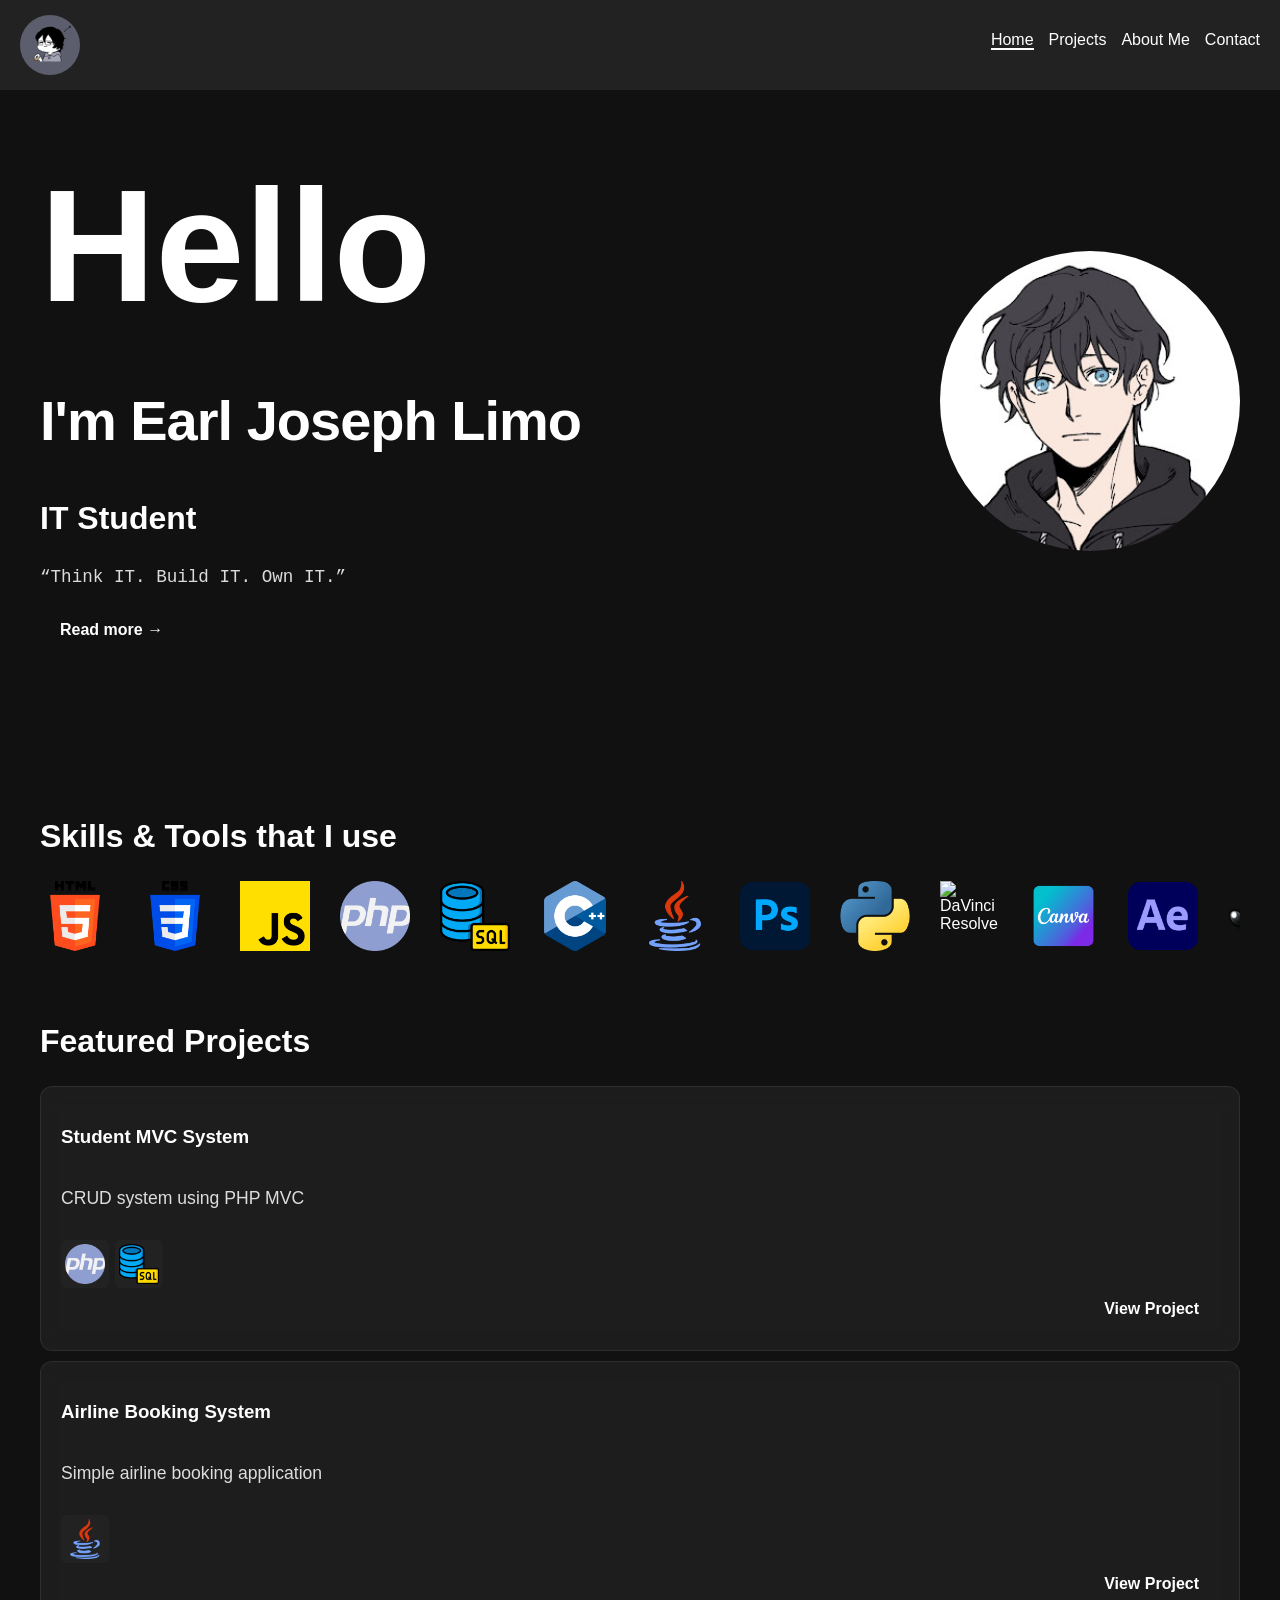
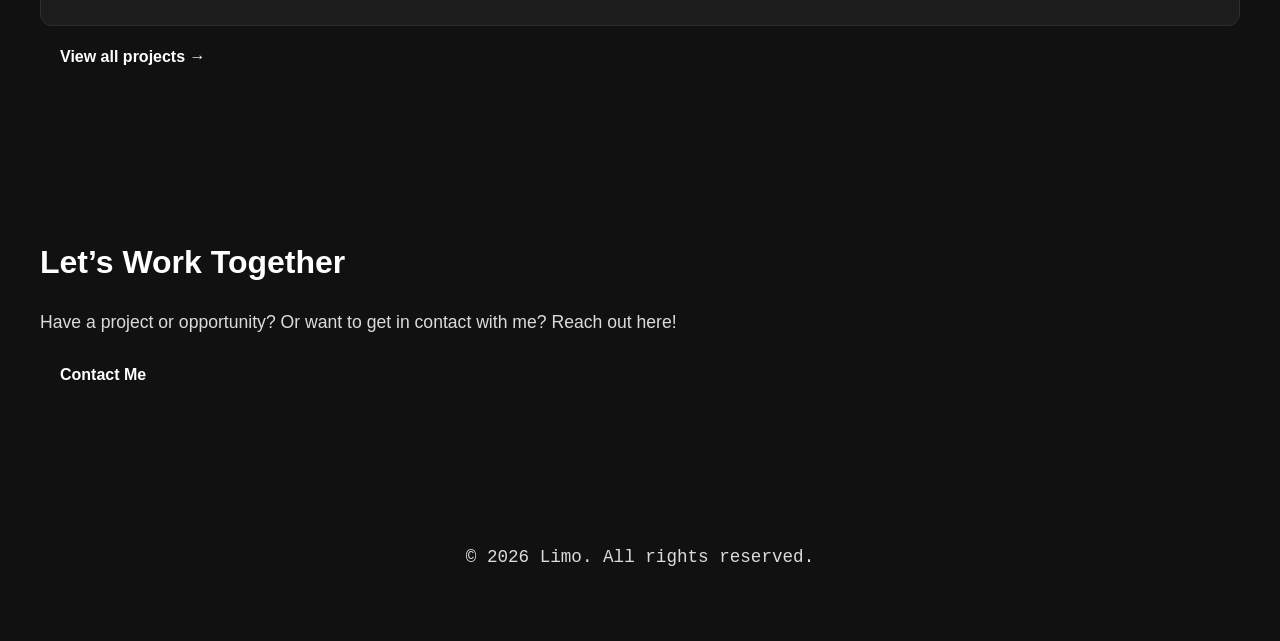
==== index.html @ 404cbc6d "Added Interactive Skills-track, Updated Hero page, Projects now have links to the repositories or si" ====
<!DOCTYPE html>
<html lang="en">
<head>
  <meta charset="UTF-8">
  <meta name="viewport" content="width=device-width, initial-scale=1.0">
  <title>Portfolio</title>
  <link rel="stylesheet" href="styles.css">
</head>
<body>

  <header>
    <nav>
        <img src="images/logo.jpg" alt="Logo" class="logo">
      <ul>
        <li class="li-text"><a href="index.html" class="active">Home</a></li>
        <li class="li-text"><a href="projects.html">Projects</a></li>
        <li class="li-text"><a href="about.html">About Me</a></li>
        <li class="li-text"><a href="contact.html">Contact</a></li>
      </ul>
    </nav>
  </header>

  <main>
    <span id="easterText"></span>
    <section id="hero">
        <div class="main-container">
            <div class="hero-text">
            <h2 id="changing-text">Hello</h2>
            <h1>I'm Earl Joseph Limo</h1>
            <h2>IT Student</h2>
            <p class="special-text">“Think IT. Build IT. Own IT.”</p>
            <a href="about.html" class="btn">Read more →</a>
        </div>

        <img src="images/pfp.jpg" alt="profile pic" class="profile-img">
    </div>
    </section>
    <section class="skills">
        <h2>Skills & Tools that I use</h2>
        <div class="skills-track">
            <img src="images/html-5.png" alt="HTML5" title="HTML5">
            <img src="images/css-3.png" alt="CSS3" title="CSS3">
            <img src="images/js.png" alt="JavaScript" title="JavaScript">
            <img src="images/php.png" alt="PHP" title="PHP">
            <img src="images/database.png" alt="MySQL" title="MySQL">
            <img src="images/c-.png" alt="C++" title="C++">
            <img src="images/java.png" alt="Java" title="Java">
            <img src="images/photoshop.png" alt="Adobe PS" title="Adobe PS">
            <img src="images/python.png" alt="Python" title="Python">
            <img src="images/DaVinci.png" alt="DaVinci Resolve" title="DaVinci Resolve">
            <img src="images/canva.png" alt="Canva" title="Canva">
            <img src="images/aftereffects.png" alt="After Effects" title="After Effects">
            <img src="images/gimp.png" alt="G.I.M.P" title="G.I.M.P">
            <img src="images/audacity.png" alt="Audacity" title="Audacity">
            <img src="images/script.png" alt="Bash Scripting" title="Bash Scripting">
            <img src="images/vbox.png" alt="Oracle Virtual Box" title="Oracle Virtual Box">
            <img src="images/vscode.png" alt="Visual Studio" title="Visual Studio">
            <img src="images/netbeans.png" alt="NetBeans" title="NetBeans">
            <img src="images/xampp.png" alt="XAMPP" title="XAMPP">
            <img src="images/parsec.png" alt="Parsec" title="Parsec">

            <img src="images/html-5.png" alt="HTML5" title="HTML5">
            <img src="images/css-3.png" alt="CSS3" title="CSS3">
            <img src="images/js.png" alt="JavaScript" title="JavaScript">
            <img src="images/php.png" alt="PHP" title="PHP">
            <img src="images/database.png" alt="MySQL" title="MySQL">
            <img src="images/c-.png" alt="C++" title="C++">
            <img src="images/java.png" alt="Java" title="Java">
            <img src="images/photoshop.png" alt="Adobe PS" title="Adobe PS">
            <img src="images/python.png" alt="Python" title="Python">
            <img src="images/DaVinci.png" alt="DaVinci Resolve" title="DaVinci Resolve">
            <img src="images/canva.png" alt="Canva" title="Canva">
            <img src="images/aftereffects.png" alt="After Effects" title="After Effects">
            <img src="images/gimp.png" alt="G.I.M.P" title="G.I.M.P">
            <img src="images/audacity.png" alt="Audacity" title="Audacity">
            <img src="images/script.png" alt="Bash Scripting" title="Bash Scripting">
            <img src="images/vbox.png" alt="Oracle Virtual Box" title="Oracle Virtual Box">
            <img src="images/vscode.png" alt="Visual Studio" title="Visual Studio">
            <img src="images/netbeans.png" alt="NetBeans" title="NetBeans">
            <img src="images/xampp.png" alt="XAMPP" title="XAMPP">
            <img src="images/parsec.png" alt="Parsec" title="Parsec">
        </div>
    </section>

    <section class="projects-preview">
      <h2>Featured Projects</h2>

      <div id="featured-projects"></div>

      <a href="projects.html" class="btn">View all projects →</a>
    </section>

    <section class="contact-preview">
        <h2>Let’s Work Together</h2>
        <p>Have a project or opportunity? Or want to get in contact with me? Reach out here!</p>
        <a href="contact.html" class="btn btn-primary">Contact Me</a>
    </section>
  </main>

  <script src="script.js"></script>
  <footer>
  <p class="special-text">© 2026 Limo. All rights reserved.</p>
  <a href="https://minesweeper.online/" class="btn">
    ‎ 
  </a>
  </footer>
</body>

</html>
---- styles.css ----
body {
  font-family: Arial;
  margin: 0;
  background: #111;
  color: white;
}

.special-text {
  font-family: Courier New, monospace;
}

.li-text {
  font-family: Tahoma, sans-serif;
}

nav {
  display: flex;
  justify-content: space-between;
  padding: 15px 20px;
  background: #222;
}

section {
  padding: 40px 20px 100px;
  margin: 0px;
}

h1 {
  font-size: 3.5rem;
  font-weight: 800;
  letter-spacing: -1px;
}

h2 {
  font-size: 2rem;
  font-weight: 700;
}

p {
  font-size: 1.1rem;
  line-height: 1.6;
  opacity: 0.85;
}

nav ul {
  display: flex;
  list-style: none;
  gap: 15px;
}

a {
  color: white;
  text-decoration: none;
}

main {
    padding: 20px;
}

.card {
  padding: 20px;
  margin: 10px 0;
  transition: transform 0.3s ease, box-shadow 0.3s ease;
  background: rgba(255, 255, 255, 0.05);
  backdrop-filter: blur(10px);
  border-radius: 12px;
  border: 1px solid rgba(255,255,255,0.08);
  display: flex;
  flex-direction: column;
}

.card .btn {
  align-self: flex-end;
}

.card:hover {
  transform: translateY(-8px);
  box-shadow: 0 10px 30px rgba(0,0,0,0.3);
}

.active {
  border-bottom: 2px solid white;
}

.main-container {
  display: flex;
  align-items: center;
  justify-content: space-between;
  gap: 40px;
}

.icon {
  width: 120px;
  height: 120px;
  object-fit: cover;
  border-radius: 10px;
  
}

.tech-icons {
  display: flex;
  gap: 6px;
  margin-top: 10px;
  align-items: center;
}

.tech-icons img {
  width: 40px;
  height: 40px;
  padding: 4px;
  background: #222;
  border-radius: 6px;
}

.profile-img {
  width: 300px;
  border-radius: 50%;

}

.logo {
  width: 60px;
  border-radius: 50%;
}

#changing-text {
  transition: opacity 0.6s ease;
  font-size: 10rem;
  font-weight: bold;
  line-height: 1.2;
  margin: 0;
}

.fade-out {
  opacity: 0;
}

.fade-in {
  opacity: 1;
}

.btn {
  display: inline-block;
  padding: 12px 20px;
  border-radius: 10px;
  font-weight: 600;
  text-decoration: none;
  transition: all 0.3s ease;
  position: relative;
}

.btn:hover {
  background: white;
  color: black;
}

#featured-projects {
  transition: opacity 0.4s ease;
}

#easterText {
  position: fixed;
  font-size: 13px;
  color: rgba(255,255,255,0.7);
  pointer-events: none;
  opacity: 0;
  transition: opacity 0.4s ease;
  z-index: 999;
  font-style: italic;
}

footer {
    text-align: center;
    padding: 10px;
}

.skills {
  overflow: hidden;
  padding-bottom: 0;   
  cursor: grab;
  
}

.skills:active {
  cursor: grabbing;
}

.skills-track {
  display: flex;
  align-items: center;
  gap: 30px;
  padding-bottom: 5px;
  overflow-x: auto;
  overflow-y: hidden;
  scrollbar-width: none;
  -ms-overflow-style: none;
  overscroll-behavior: contain;
  scroll-behavior: smooth;
  
}

.skills-track img {
  width: 70px;
  height: 70px;
  object-fit: contain;
  animation: scroll 200s linear  infinite;
}


@keyframes scroll {
  0% {
    transform: translateX(0px);
  }
  100% {
    transform: translateX(-1900px);
  }
}

@media (max-width: 768px) {
  .main-container {
    flex-direction: column;
    text-align: center;
  }
  #changing-text {
    font-size: 2rem;
  }
  .about-container {
    flex-direction: column;
    text-align: center;
  }

  .about-image img {
    width: 200px;
    height: 200px;
  }
}




.about-container {
  display: flex;
  align-items: center;
  justify-content: space-between;
  gap: 40px;
  padding: 40px 20px;
}

.about-text {
  flex: 1;
}

.about-image img {
  width: 400px;
  height: 400px;
  object-fit: cover;
  border-radius: 10%;
  border: 2px solid rgba(255,255,255,0.2);
}

.skills-library {
  padding: 80px 40px;
  text-align: center;
}

.skills-library h2 {
  font-size: 2.5rem;
  margin-bottom: 40px;
}

.skills-grid {
  display: grid;
  grid-template-columns: repeat(auto-fit, minmax(180px, 1fr));
  gap: 20px;
}

.skill-card {
  background: rgba(255,255,255,0.05);
  border: 1px solid rgba(255,255,255,0.1);
  border-radius: 12px;
  padding: 20px;
  transition: transform 0.3s ease, box-shadow 0.3s ease;
}

.skill-card:hover {
  transform: translateY(-8px);
  box-shadow: 0 10px 30px rgba(0,0,0,0.4);
}

.skill-card img {
  width: 60px;
  height: 60px;
  object-fit: contain;
  margin-bottom: 10px;
}

.skill-card h3 {
  margin: 10px 0 5px;
}

.skill-card p {
  font-size: 0.9rem;
  opacity: 0.8;
}

.education {
  padding: 80px 40px;
}

.education h2 {
  text-align: center;
  font-size: 2.5rem;
  margin-bottom: 40px;
}

.education-list {
  display: flex;
  flex-direction: column;
  gap: 20px;
}

.education-card {
  background: rgba(255,255,255,0.05);
  border-left: 4px solid white;
  padding: 20px;
  border-radius: 10px;
  transition: 0.3s;
}

.education-card:hover {
  transform: translateX(8px);
  background: rgba(255,255,255,0.08);
}

.education-card h3 {
  margin: 0;
}

.education-card span {
  font-size: 0.9rem;
  opacity: 0.7;
}

.education-card p {
  margin: 5px 0;
}

.edu-header {
  display: flex;
  align-items: center;
  gap: 15px;
}

.edu-icon {
  width: 40px;
  height: 40px;
  object-fit: contain;
  background: #222;
  padding: 6px;
  border-radius: 8px;
}
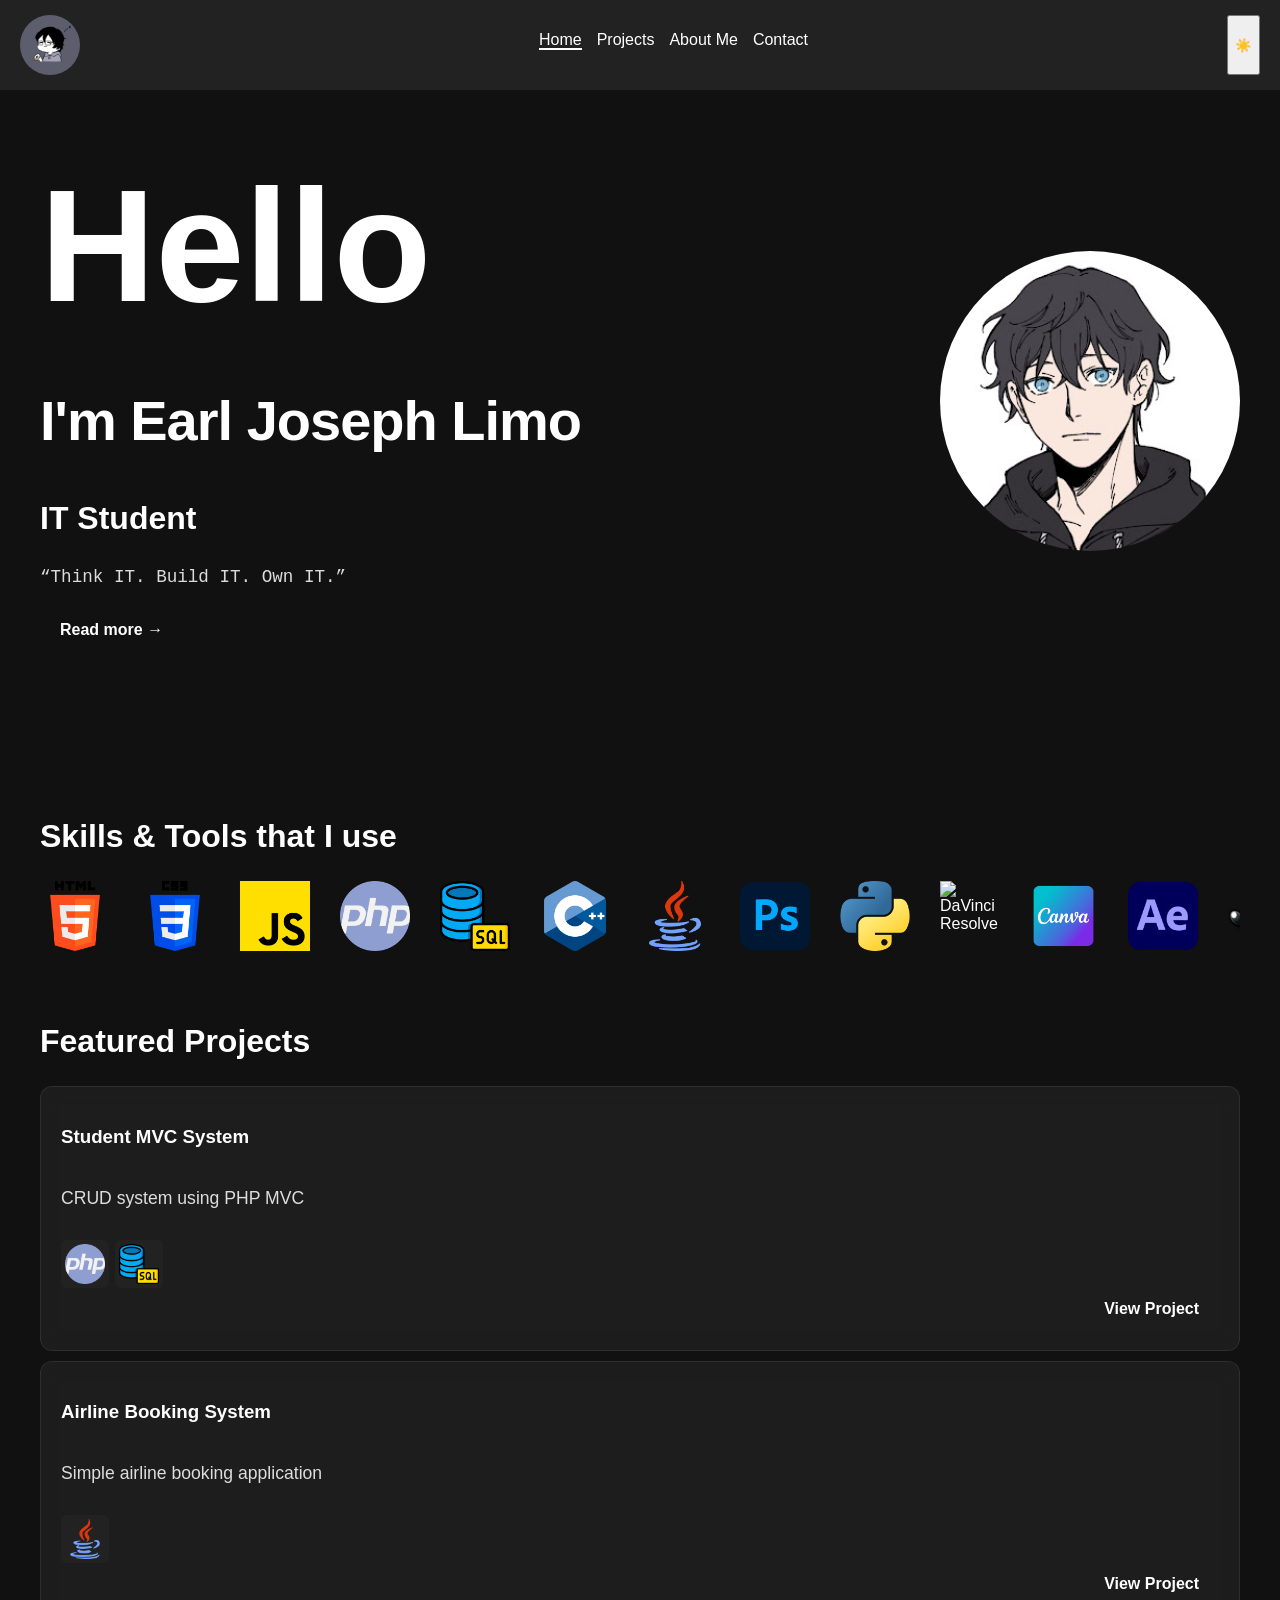
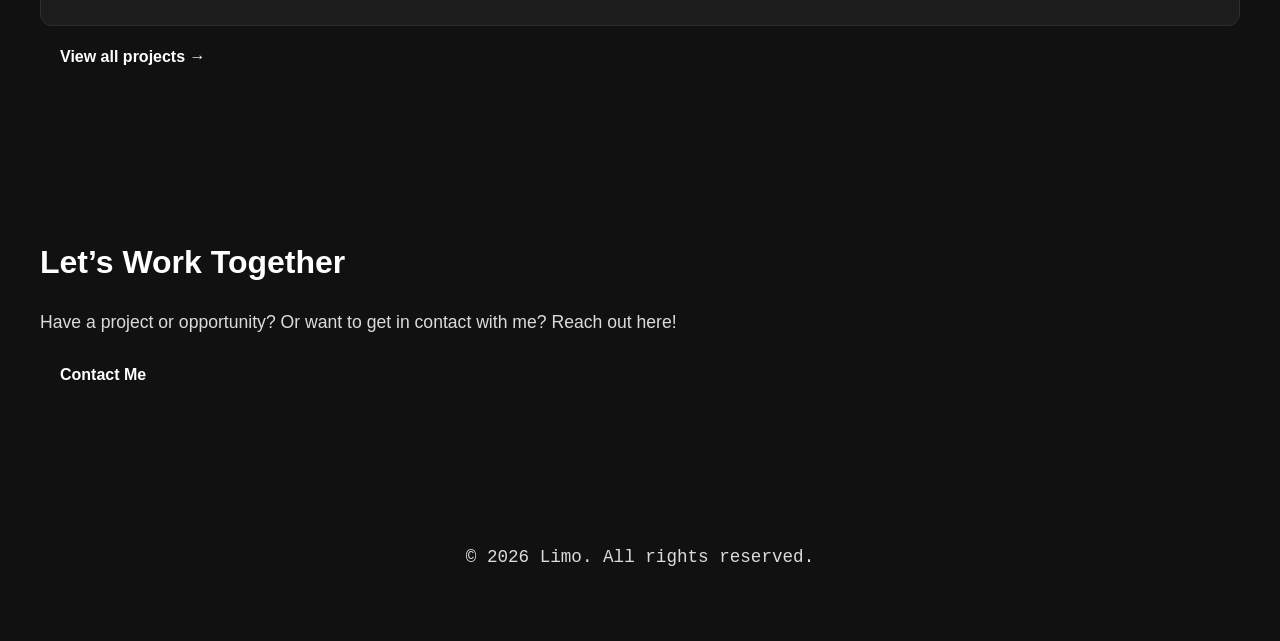
==== commit 21131362: "experimenting on light mode" ====
--- a/index.html
+++ b/index.html
@@ -17,6 +17,7 @@
         <li class="li-text"><a href="about.html">About Me</a></li>
         <li class="li-text"><a href="contact.html">Contact</a></li>
       </ul>
+      <button id="theme-toggle" class="theme-btn">☀️</button>
     </nav>
   </header>
 
--- a/styles.css
+++ b/styles.css
@@ -3,6 +3,37 @@
   margin: 0;
   background: #111;
   color: white;
+}
+
+body.light-mode {
+  background: #f5f5f5;
+  color: #111;
+}
+
+body.light-mode nav {
+  background: #ffffff;
+}
+
+body.light-mode .card,
+body.light-mode .skill-card,
+body.light-mode .education-card,
+body.light-mode .hobby-card {
+  background: rgba(0,0,0,0.04);
+  border: 1px solid rgba(0,0,0,0.08);
+}
+
+body.light-mode a {
+  color: #111;
+}
+
+body.light-mode .btn:hover {
+  background: black;
+  color: white;
+}
+
+body.light-mode .theme-btn {
+  color: black;
+  border: 1px solid rgba(0,0,0,0.15);
 }
 
 .special-text {
@@ -87,14 +118,6 @@
   align-items: center;
   justify-content: space-between;
   gap: 40px;
-}
-
-.icon {
-  width: 120px;
-  height: 120px;
-  object-fit: cover;
-  border-radius: 10px;
-  
 }
 
 .tech-icons {
@@ -233,7 +256,25 @@
     width: 200px;
     height: 200px;
   }
-}
+  .hobby-grid {
+    grid-template-columns: 1fr;
+  }
+}
+
+
+
+
+
+
+
+
+
+
+
+
+
+
+
 
 
 
@@ -358,4 +399,83 @@
   background: #222;
   padding: 6px;
   border-radius: 8px;
-}+}
+
+.type-text.typing::after {
+  content: "|";
+  margin-left: 5px;
+  animation: blink 1s infinite;
+}
+
+@keyframes blink {
+  0%, 50%, 100% { opacity: 1; }
+  25%, 75% { opacity: 0; }
+}
+
+.hobbies {
+  padding: 80px 40px;
+}
+
+.hobbies h2 {
+  text-align: center;
+  font-size: 2.5rem;
+  margin-bottom: 40px;
+}
+
+.hobby-grid {
+  display: grid;
+  grid-template-columns: repeat(2, 1fr);
+  gap: 20px;
+}
+
+.hobby-card {
+  background: rgba(255,255,255,0.05);
+  border: 1px solid rgba(255,255,255,0.08);
+  border-radius: 14px;
+  overflow: hidden;
+  transition: 0.3s ease;
+  display: flex;
+  flex-direction: column;
+  height: 100%;
+}
+
+.hobby-card:hover {
+  transform: translateY(-8px);
+  background: rgba(255,255,255,0.08);
+}
+
+.hobby-card img {
+  width: 100%;
+  height: 220px;
+  object-fit: cover;
+}
+
+.hobby-card h3,
+.hobby-card p {
+  padding: 0 20px;
+}
+
+.hobby-card h3 {
+  margin-top: 20px;
+}
+
+.hobby-card p {
+  padding-bottom: 20px;
+}
+
+
+.hobby-content {
+  padding: 20px;
+  display: flex;
+  flex-direction: column;
+  flex: 1;
+}
+
+.hobby-content .btn {
+  margin-top: auto;
+  align-self: flex-end;
+}
+
+
+
+
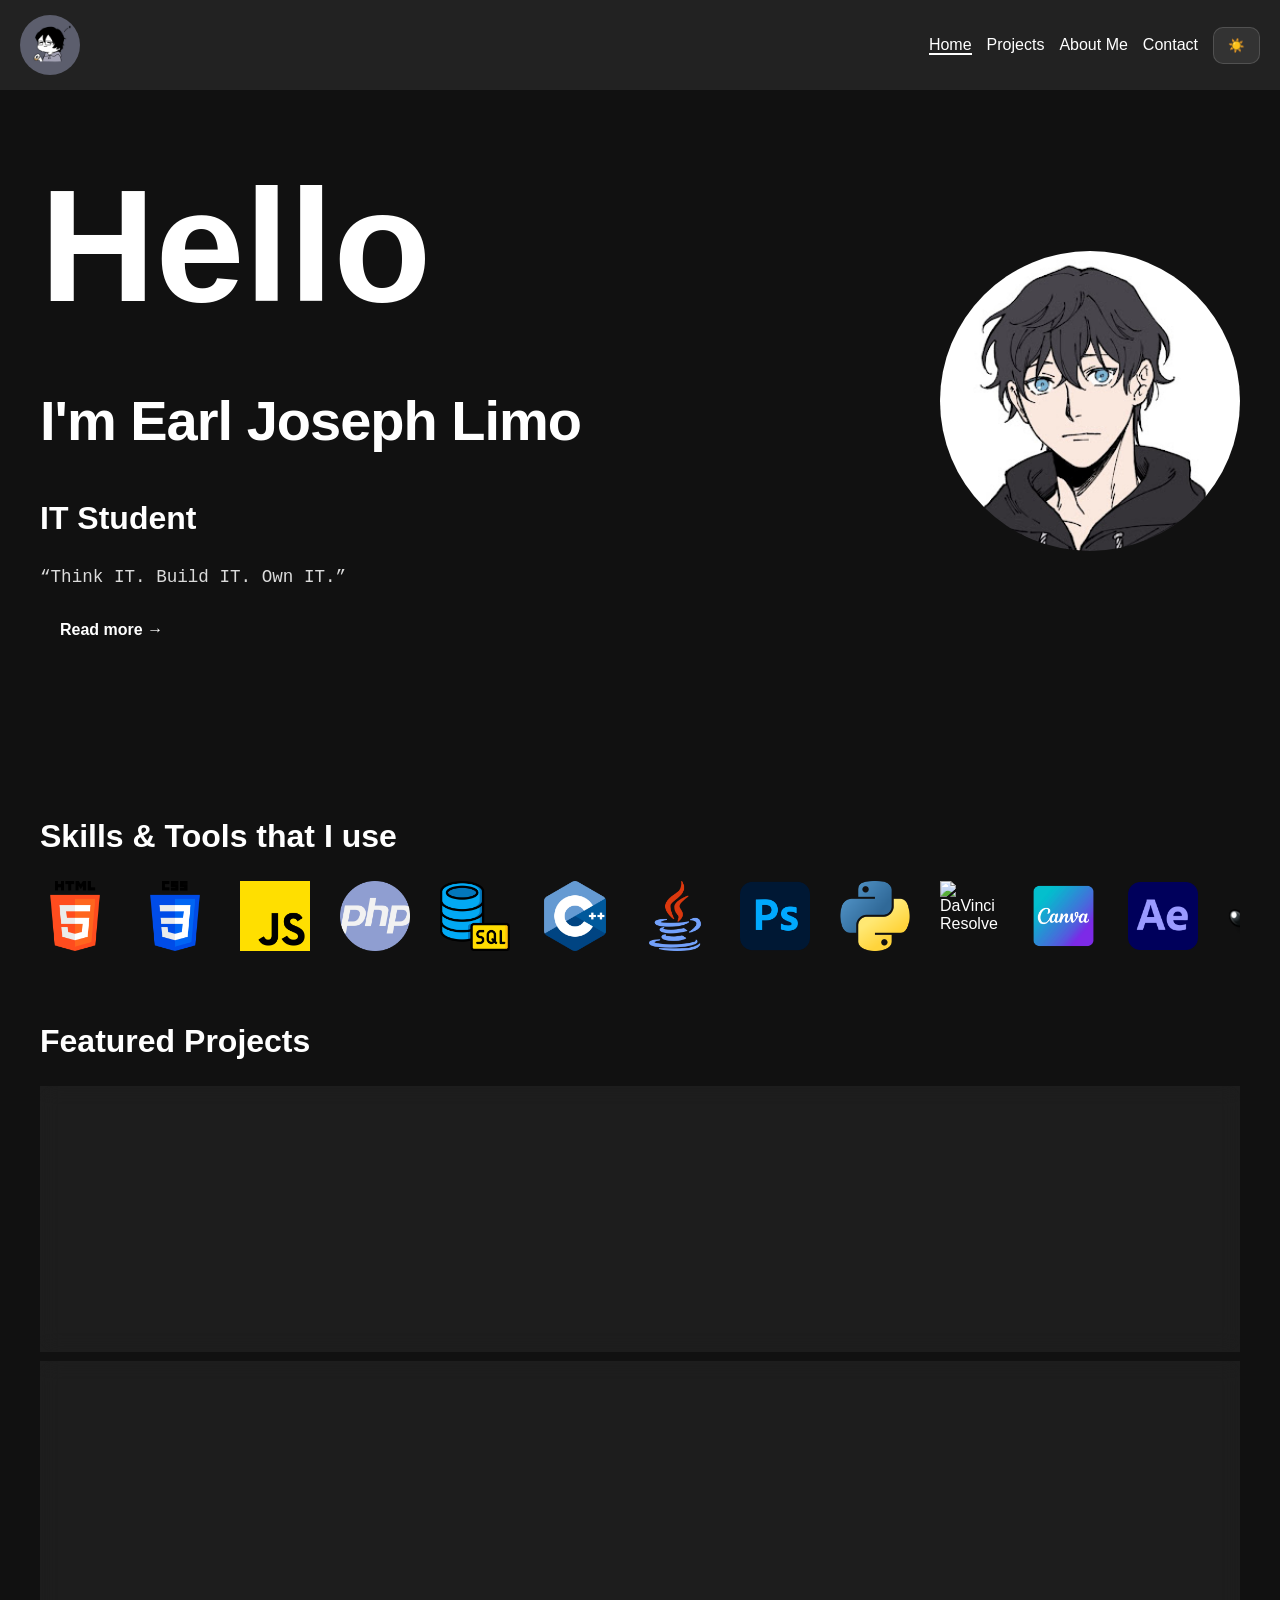
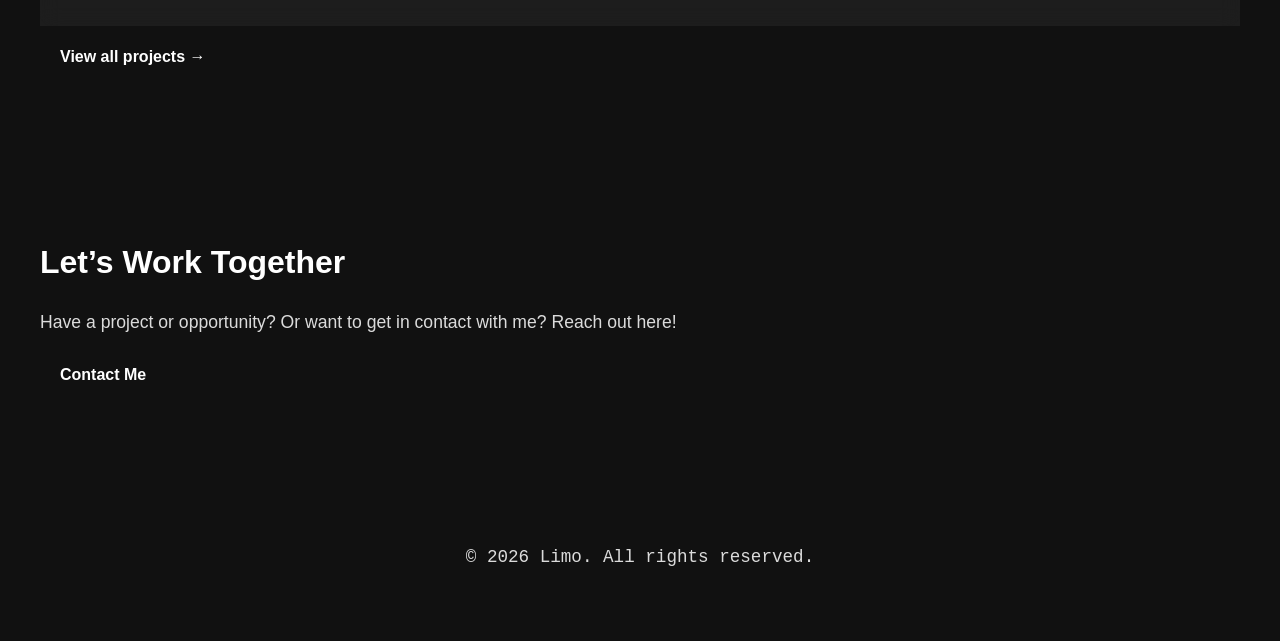
==== commit 4731f2a8: "Fixed light mode button, fixed skills-track" ====
--- a/index.html
+++ b/index.html
@@ -11,6 +11,7 @@
   <header>
     <nav>
         <img src="images/logo.jpg" alt="Logo" class="logo">
+      <div class="nav-right">
       <ul>
         <li class="li-text"><a href="index.html" class="active">Home</a></li>
         <li class="li-text"><a href="projects.html">Projects</a></li>
@@ -18,6 +19,7 @@
         <li class="li-text"><a href="contact.html">Contact</a></li>
       </ul>
       <button id="theme-toggle" class="theme-btn">☀️</button>
+      </div>
     </nav>
   </header>
 
--- a/styles.css
+++ b/styles.css
@@ -51,6 +51,11 @@
   background: #222;
 }
 
+.nav-right {
+  display: flex;
+  align-items: center;
+  gap: 15px;
+}
 section {
   padding: 40px 20px 100px;
   margin: 0px;
@@ -219,14 +224,14 @@
   -ms-overflow-style: none;
   overscroll-behavior: contain;
   scroll-behavior: smooth;
-  
+  animation: scroll 200s linear  infinite;
 }
 
 .skills-track img {
   width: 70px;
   height: 70px;
   object-fit: contain;
-  animation: scroll 200s linear  infinite;
+ 
 }
 
 
@@ -477,5 +482,19 @@
 }
 
 
-
-
+.theme-btn {
+  background: rgba(255,255,255,0.08);
+  border: 1px solid rgba(255,255,255,0.15);
+  color: white;
+  padding: 10px 14px;
+  border-radius: 10px;
+  cursor: pointer;
+  transition: 0.3s ease;
+}
+
+.theme-btn:hover {
+  background: white;
+  color: black;
+}
+
+
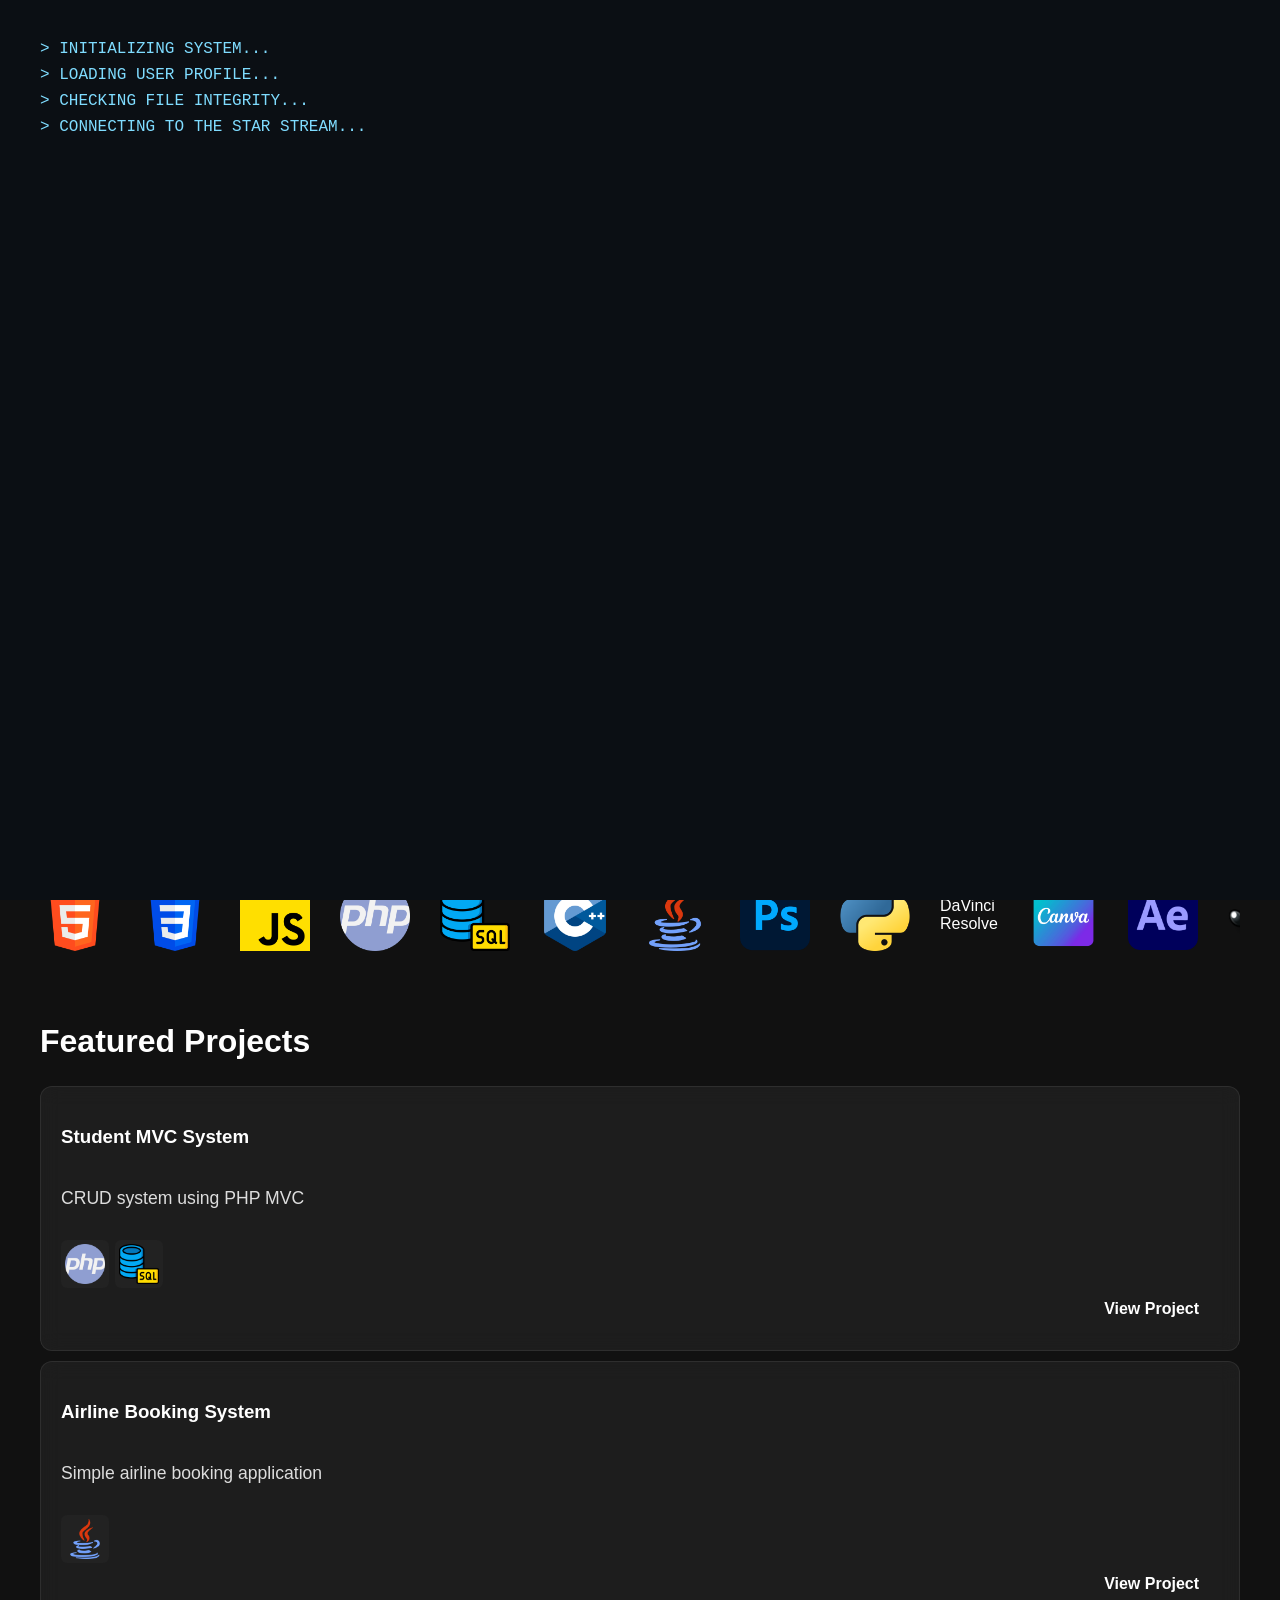
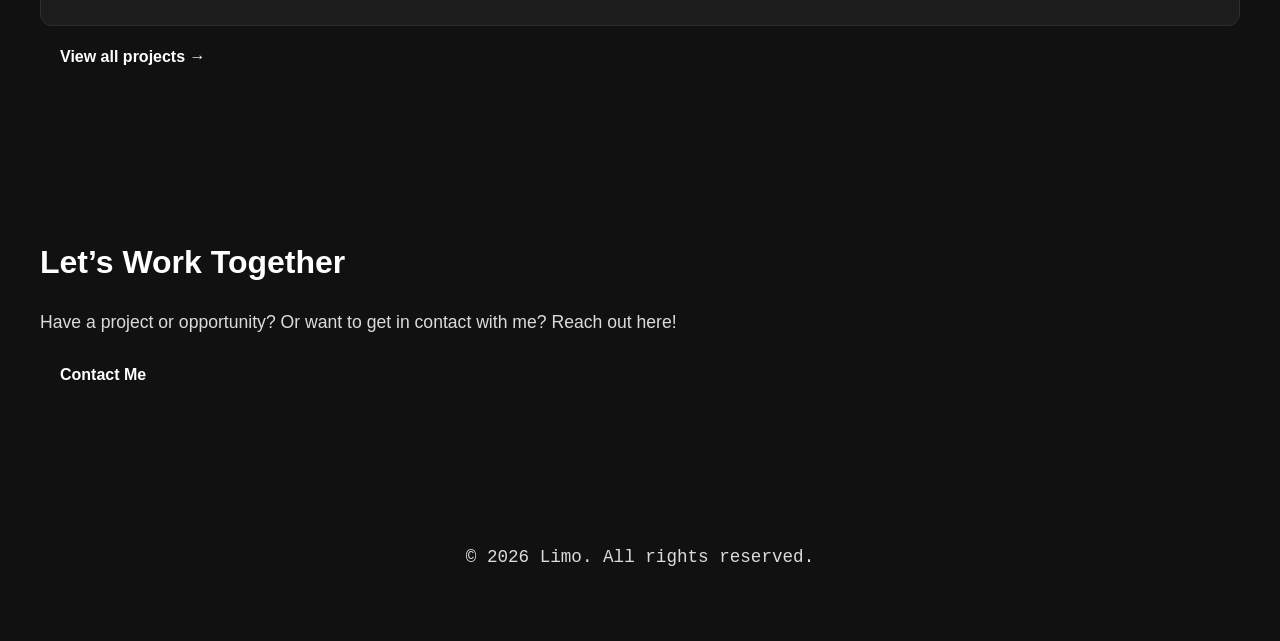
==== commit 1cd9b1b5: "added a boot sequence at home page, still buggy so i'll fix later" ====
--- a/index.html
+++ b/index.html
@@ -7,7 +7,7 @@
   <link rel="stylesheet" href="styles.css">
 </head>
 <body>
-
+<div id="boot-screen"></div>
   <header>
     <nav>
         <img src="images/logo.jpg" alt="Logo" class="logo">
--- a/styles.css
+++ b/styles.css
@@ -3,6 +3,8 @@
   margin: 0;
   background: #111;
   color: white;
+  opacity: 1;
+  transition: opacity 1.2s ease;
 }
 
 body.light-mode {
@@ -22,8 +24,17 @@
   border: 1px solid rgba(0,0,0,0.08);
 }
 
+body.light-mode .tech-icons img,
+body.light-mode .edu-icon {
+  background: rgba(0,0,0,0.08);
+}
+
 body.light-mode a {
   color: #111;
+}
+
+body.light-mode .terminal-box a {
+  color: #00ccff;
 }
 
 body.light-mode .btn:hover {
@@ -34,6 +45,35 @@
 body.light-mode .theme-btn {
   color: black;
   border: 1px solid rgba(0,0,0,0.15);
+}
+
+body.light-mode .carousel-btn {
+  background: rgba(0, 0, 0, 0.08);
+  color: #111;
+  border: 1px solid rgba(0, 0, 0, 0.15);
+}
+
+body.light-mode .carousel-btn:hover {
+  background: #111;
+  color: white;
+}
+
+#boot-screen {
+  position: fixed;
+  inset: 0;
+  background: #0b0f14;
+  color: #7fdcff;
+  font-family: "Courier New", monospace;
+
+  padding: 40px;
+  z-index: 9999;
+
+  display: flex;
+  flex-direction: column;
+  gap: 8px;
+
+  opacity: 1;
+  transition: opacity 1.2s ease;
 }
 
 .special-text {
@@ -96,7 +136,7 @@
 .card {
   padding: 20px;
   margin: 10px 0;
-  transition: transform 0.3s ease, box-shadow 0.3s ease;
+  transition: transform 0.3s ease;
   background: rgba(255, 255, 255, 0.05);
   backdrop-filter: blur(10px);
   border-radius: 12px;
@@ -157,14 +197,6 @@
   font-weight: bold;
   line-height: 1.2;
   margin: 0;
-}
-
-.fade-out {
-  opacity: 0;
-}
-
-.fade-in {
-  opacity: 1;
 }
 
 .btn {
@@ -224,14 +256,14 @@
   -ms-overflow-style: none;
   overscroll-behavior: contain;
   scroll-behavior: smooth;
-  animation: scroll 200s linear  infinite;
+
 }
 
 .skills-track img {
   width: 70px;
   height: 70px;
   object-fit: contain;
- 
+  animation: scroll 200s linear  infinite;
 }
 
 
@@ -406,12 +438,6 @@
   border-radius: 8px;
 }
 
-.type-text.typing::after {
-  content: "|";
-  margin-left: 5px;
-  animation: blink 1s infinite;
-}
-
 @keyframes blink {
   0%, 50%, 100% { opacity: 1; }
   25%, 75% { opacity: 0; }
@@ -427,10 +453,27 @@
   margin-bottom: 40px;
 }
 
-.hobby-grid {
-  display: grid;
-  grid-template-columns: repeat(2, 1fr);
+.hobby-carousel-container {
+  position: relative;
+  width: 100%;
+  overflow: hidden;
+  padding: 20px 0;
+}
+
+
+.hobby-carousel {
+  display: flex;
   gap: 20px;
+  overflow-x: auto;
+  scroll-behavior: smooth;
+  scrollbar-width: none;
+  -ms-overflow-style: none;
+  transition: transform 0.5s ease;
+  padding: 20px calc(50% - 200px);
+}
+
+.hobby-carousel::-webkit-scrollbar {
+  display: none;
 }
 
 .hobby-card {
@@ -442,11 +485,27 @@
   display: flex;
   flex-direction: column;
   height: 100%;
+  min-width: 600px;
+  max-width: 600px;
+  filter: blur(1px);
+  flex-shrink: 0;
+  transition:
+    transform 0.4s ease,
+    opacity 0.4s ease;
+
+  opacity: 0.6;
+  transform: scale(0.9);
 }
 
 .hobby-card:hover {
   transform: translateY(-8px);
   background: rgba(255,255,255,0.08);
+}
+
+.hobby-card.active {
+  opacity: 1;
+  transform: scale(1);
+  filter: blur(0);
 }
 
 .hobby-card img {
@@ -481,6 +540,40 @@
   align-self: flex-end;
 }
 
+.carousel-btn {
+  position: absolute;
+  top: 50%;
+  transform: translateY(-50%);
+
+  width: 50px;
+  height: 50px;
+
+  border-radius: 50%;
+
+  border: none;
+
+  background: rgba(255,255,255,0.08);
+  color: white;
+
+  cursor: pointer;
+
+  z-index: 10;
+
+  transition: 0.3s ease;
+}
+
+.carousel-btn:hover {
+  background: white;
+  color: black;
+}
+
+.carousel-btn.left {
+  left: 10px;
+}
+
+.carousel-btn.right {
+  right: 10px;
+}
 
 .theme-btn {
   background: rgba(255,255,255,0.08);
@@ -498,3 +591,153 @@
 }
 
 
+
+
+
+
+
+
+
+
+
+
+
+.terminal {
+  display: flex;
+  justify-content: center;
+  padding: 80px 20px;
+}
+
+.terminal-box {
+  width: 100%;
+  max-width: 750px;
+  position: relative;
+  z-index: 10;
+  background: rgba(50, 122, 180, 0.92);
+  color: #7fdcff;
+  box-shadow: 0 0 25px rgba(127, 220, 255, 0.15);
+  border: 1px solid rgba(127, 220, 255, 0.2);
+  padding: 25px;
+  border-radius: 10px;
+  font-family: sans-serif;
+}
+
+.terminal-profile {
+  width: 120px;
+  height: 120px;
+  border-radius: 10px;
+
+  margin: 10px 0;
+  border: 1px solid rgba(127, 220, 255, 0.3);
+
+  object-fit: cover;
+  display: block;
+}
+
+.terminal-box a {
+  color: #a6e3ff;
+}
+
+.terminal-box a:hover {
+  color: #ffffff;
+}
+
+.line {
+  margin: 10px 0;
+  color: #7fdcff;
+}
+
+.line a {
+  color: #7fdcff;
+  text-decoration: none;
+}
+
+.line a:hover {
+  text-decoration: underline;
+}
+
+.hidden-content {
+  opacity: 0;
+  transition: opacity 0.6s ease;
+}
+
+.blinking::after {
+  content: "_";
+  animation: blink 1s infinite;
+}
+
+.contact-item {
+  display: flex;
+  align-items: center;
+  gap: 12px;
+  margin: 12px 0;
+  color: #7fdcff;
+}
+
+.contact-item a {
+  color: #a6e3ff;
+  text-decoration: none;
+}
+
+.contact-item a:hover {
+  text-decoration: underline;
+}
+
+.icon {
+  width: 28px;
+  height: 28px;
+  object-fit: contain;
+  filter: brightness(1.2) drop-shadow(0 0 6px rgba(127, 220, 255, 0.4));
+}
+
+@keyframes blink {
+  0%, 50% { opacity: 1; }
+  51%, 100% { opacity: 0; }
+}
+
+
+.typing::after {
+  content: "|";
+  margin-left: 4px;
+  animation: blink 1s infinite;
+}
+
+#terminal-layer {
+  position: fixed;
+  top: 0;
+  left: 0;
+  width: 100%;
+  height: 100%;
+  z-index: -1;
+}
+
+.spawn-terminal {
+  position: absolute;
+  width: 240px;
+  padding: 12px;
+  background: rgba(50, 122, 180, 0.92);
+  color: #7fdcff;
+  box-shadow: 0 0 25px rgba(127, 220, 255, 0.15);
+  border: 1px solid rgba(127, 220, 255, 0.2);
+  border-radius: 8px;
+  font-family: sans-serif;
+  font-size: 12px;
+  opacity: 0;
+  transform: scale(0.9);
+  transition: 0.4s ease;
+}
+
+.spawn-terminal.show {
+  opacity: 1;
+  transform: scale(1);
+}
+
+.cursor::after {
+  content: "_";
+  animation: blink 1s infinite;
+}
+
+@keyframes blink {
+  0%, 50% { opacity: 1; }
+  51%, 100% { opacity: 0; }
+}
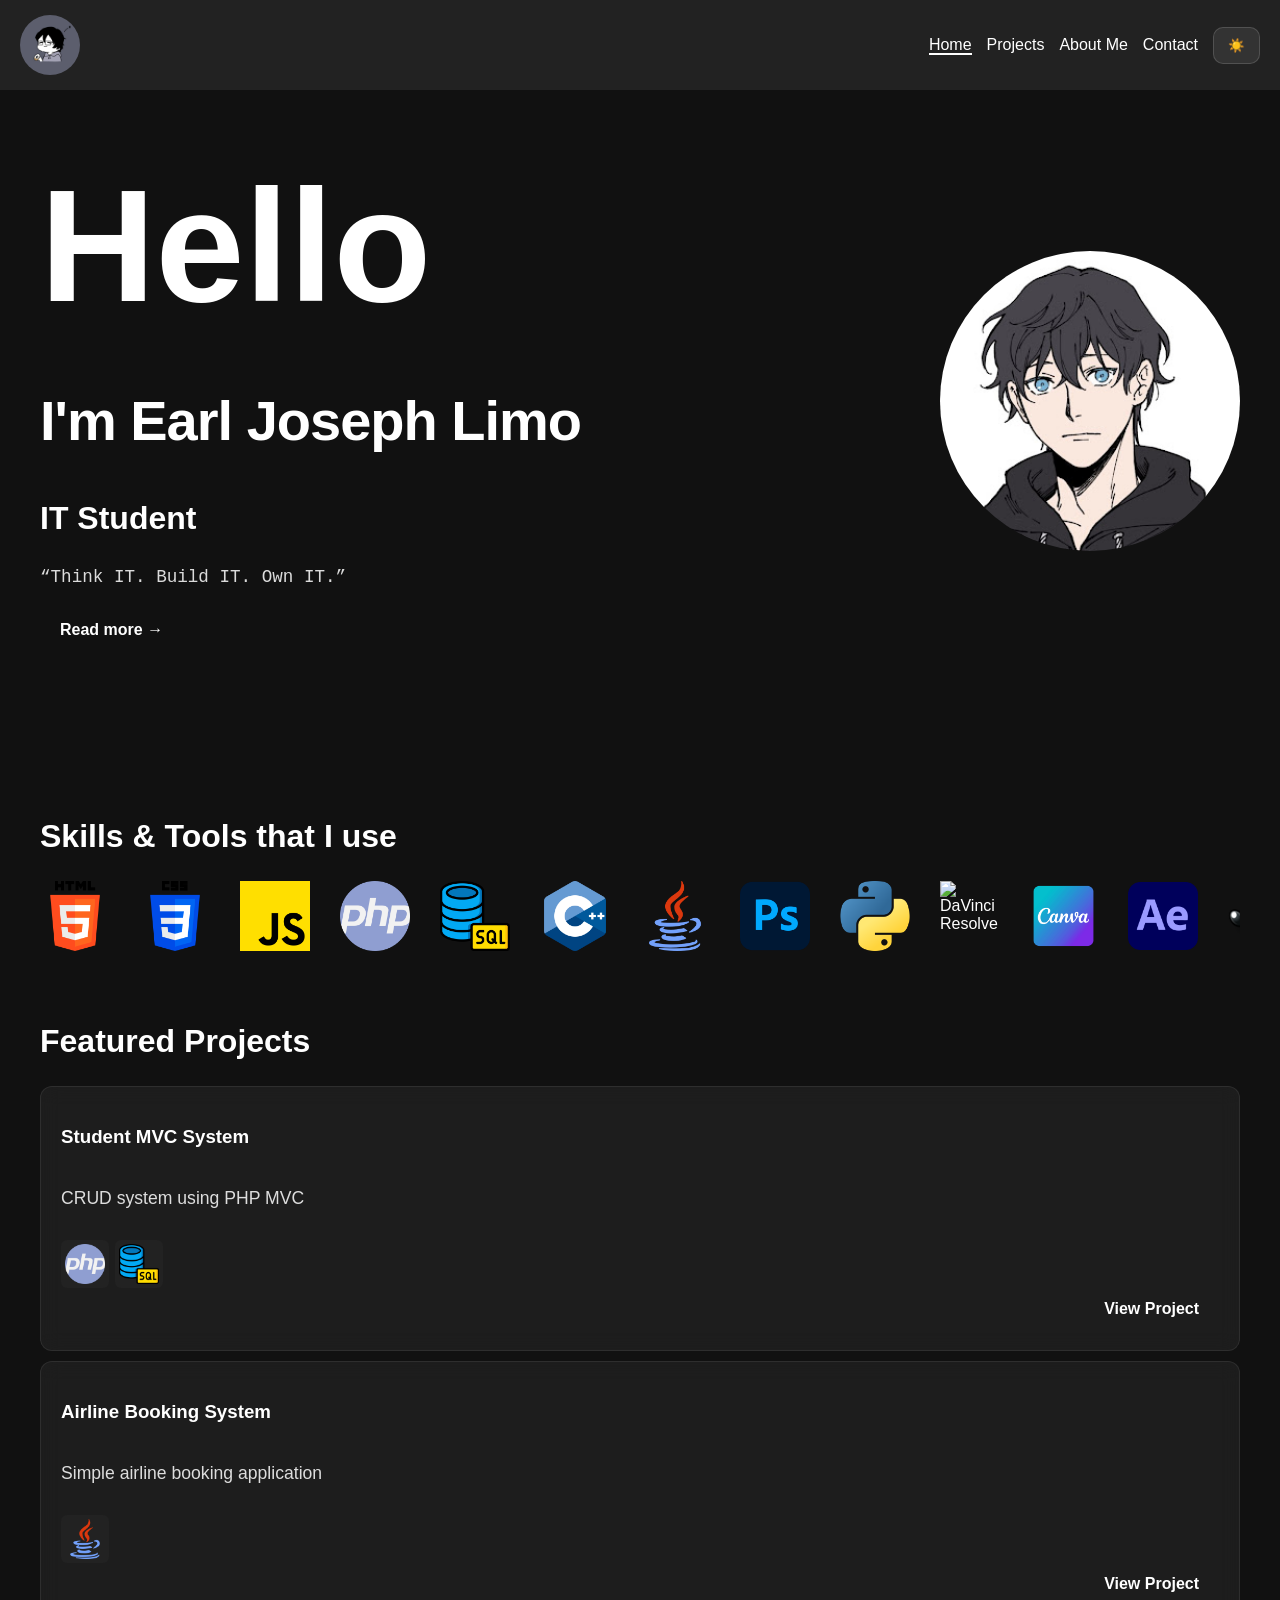
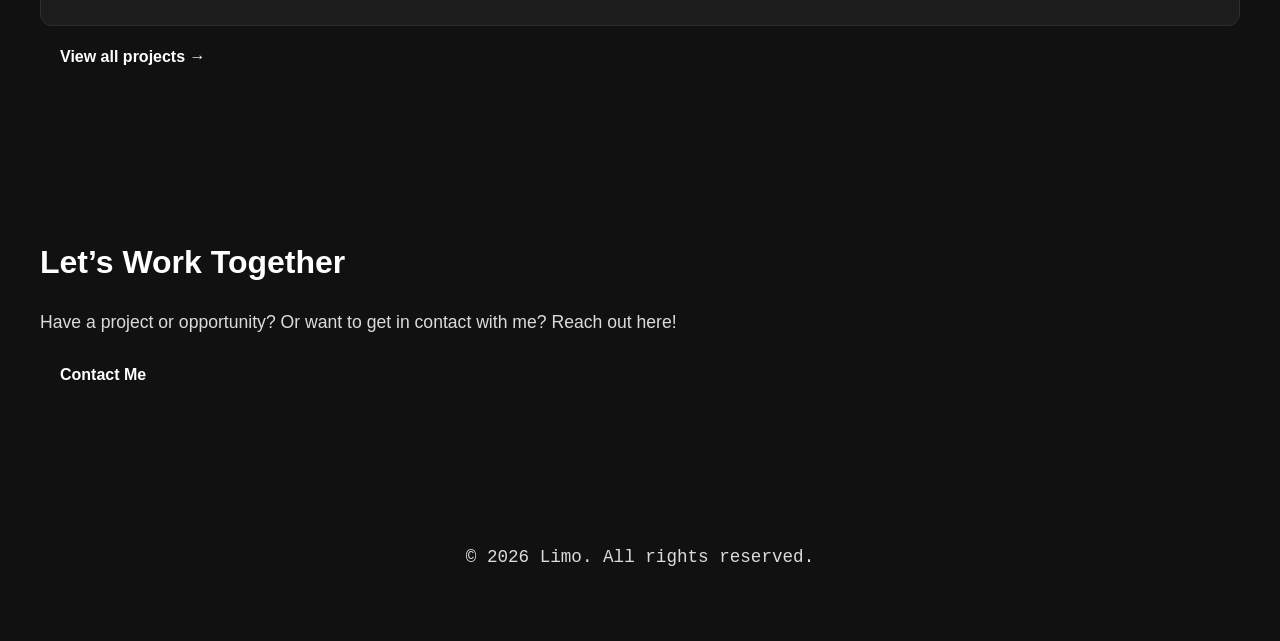
==== commit be66ea1b: "made light mode LESS bright" ====
--- a/index.html
+++ b/index.html
@@ -7,7 +7,6 @@
   <link rel="stylesheet" href="styles.css">
 </head>
 <body>
-<div id="boot-screen"></div>
   <header>
     <nav>
         <img src="images/logo.jpg" alt="Logo" class="logo">
--- a/styles.css
+++ b/styles.css
@@ -3,17 +3,15 @@
   margin: 0;
   background: #111;
   color: white;
-  opacity: 1;
-  transition: opacity 1.2s ease;
 }
 
 body.light-mode {
-  background: #f5f5f5;
+  background: #dbdada;
   color: #111;
 }
 
 body.light-mode nav {
-  background: #ffffff;
+  background: rgb(235, 235, 235);
 }
 
 body.light-mode .card,
@@ -56,24 +54,6 @@
 body.light-mode .carousel-btn:hover {
   background: #111;
   color: white;
-}
-
-#boot-screen {
-  position: fixed;
-  inset: 0;
-  background: #0b0f14;
-  color: #7fdcff;
-  font-family: "Courier New", monospace;
-
-  padding: 40px;
-  z-index: 9999;
-
-  display: flex;
-  flex-direction: column;
-  gap: 8px;
-
-  opacity: 1;
-  transition: opacity 1.2s ease;
 }
 
 .special-text {
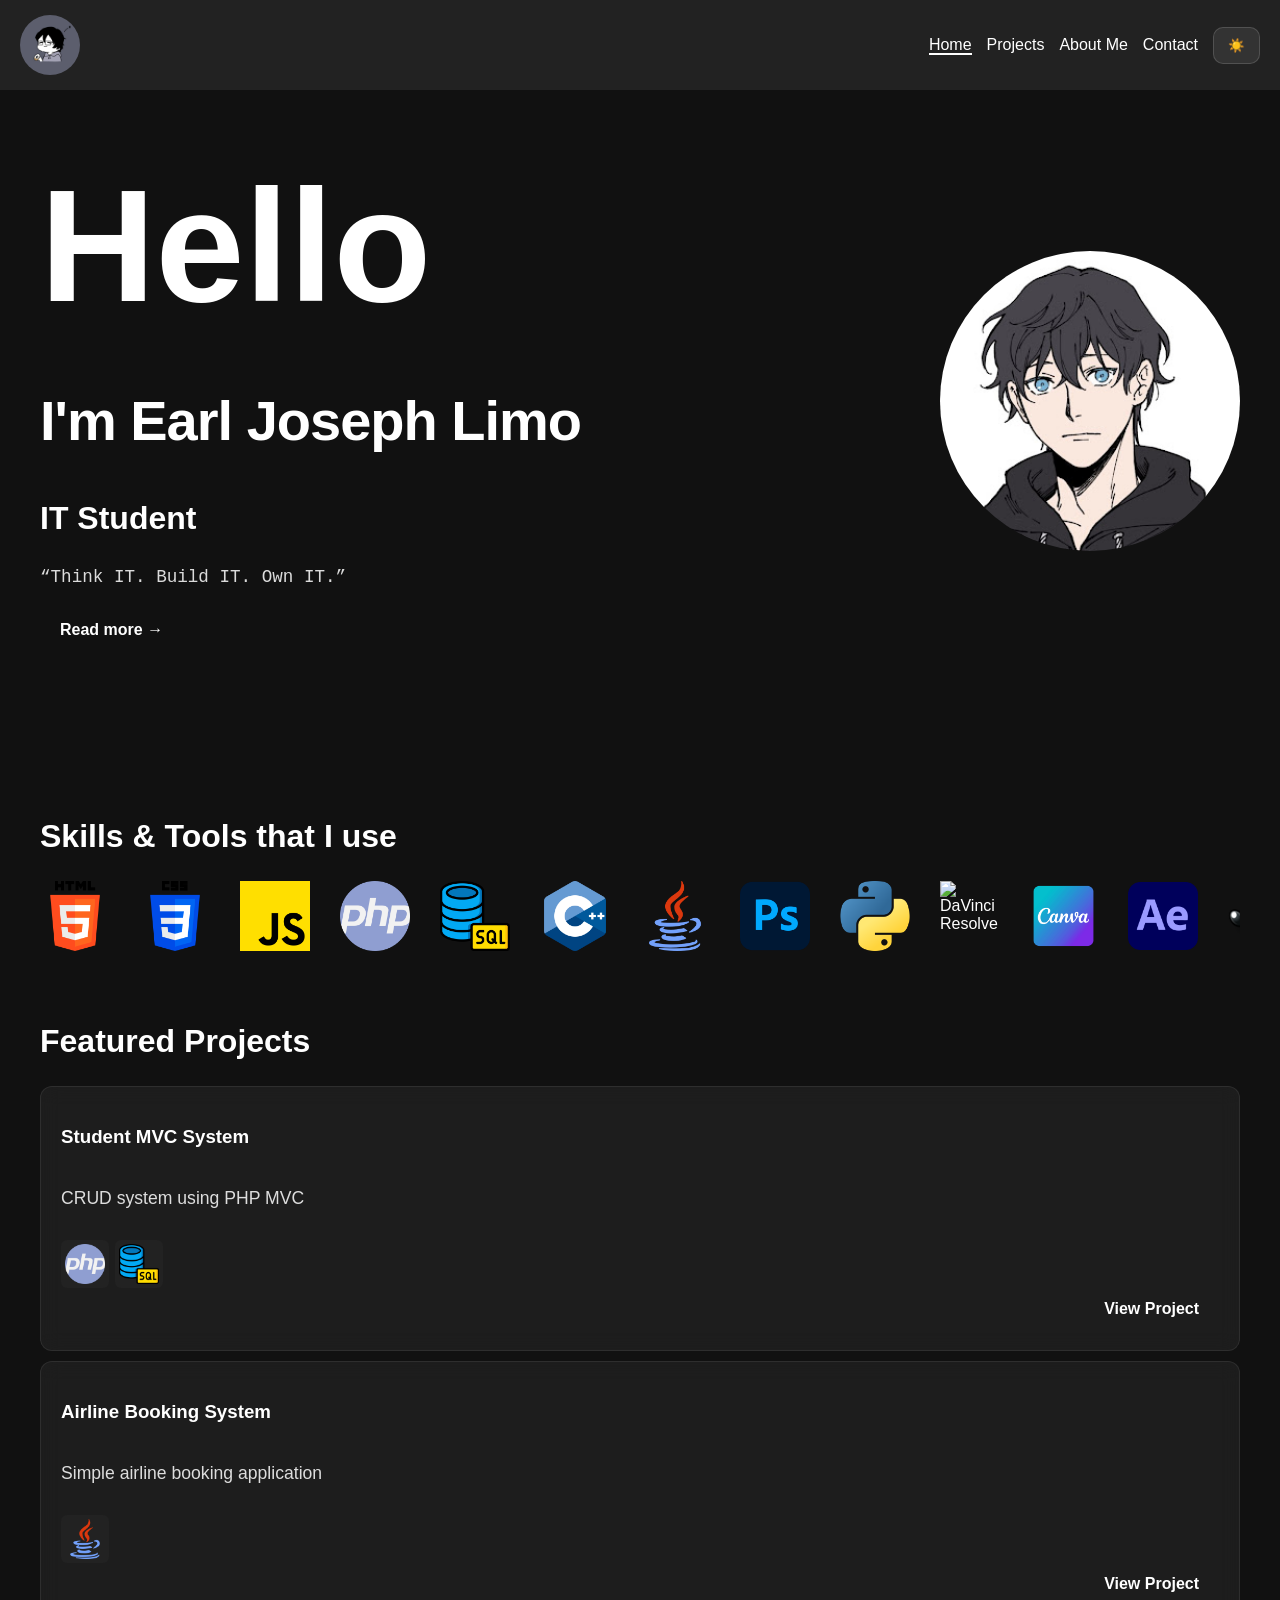
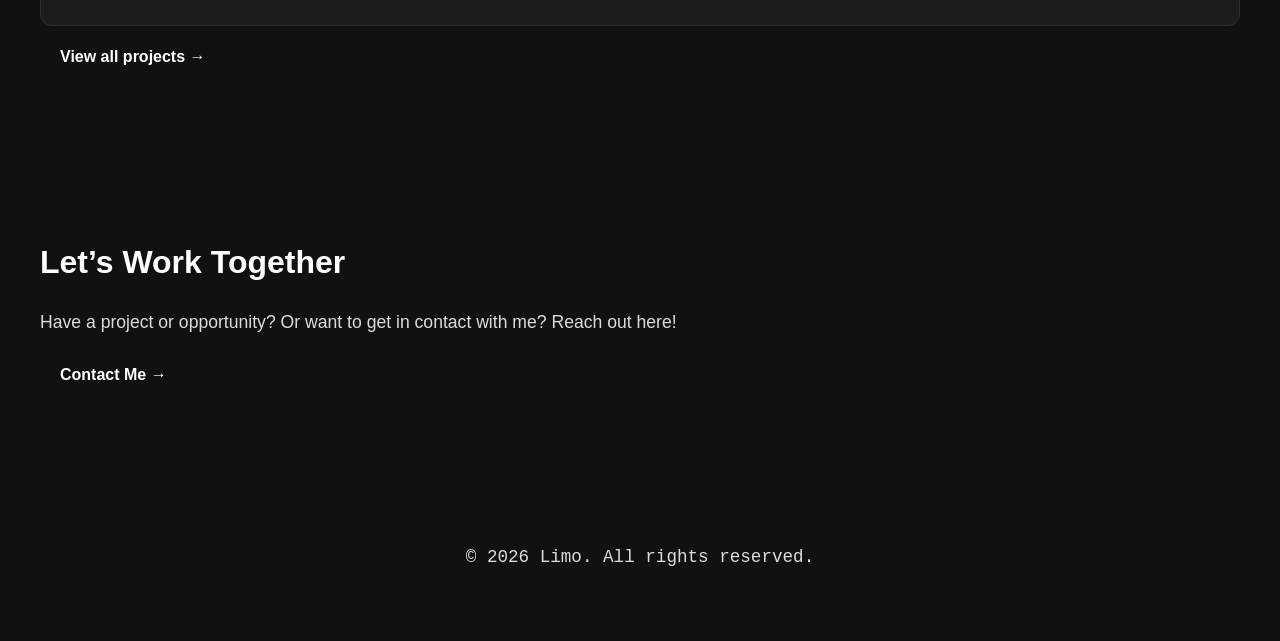
==== commit 188e2910: "added  → in contact me button" ====
--- a/index.html
+++ b/index.html
@@ -95,7 +95,7 @@
     <section class="contact-preview">
         <h2>Let’s Work Together</h2>
         <p>Have a project or opportunity? Or want to get in contact with me? Reach out here!</p>
-        <a href="contact.html" class="btn btn-primary">Contact Me</a>
+        <a href="contact.html" class="btn btn-primary">Contact Me →</a>
     </section>
   </main>
 
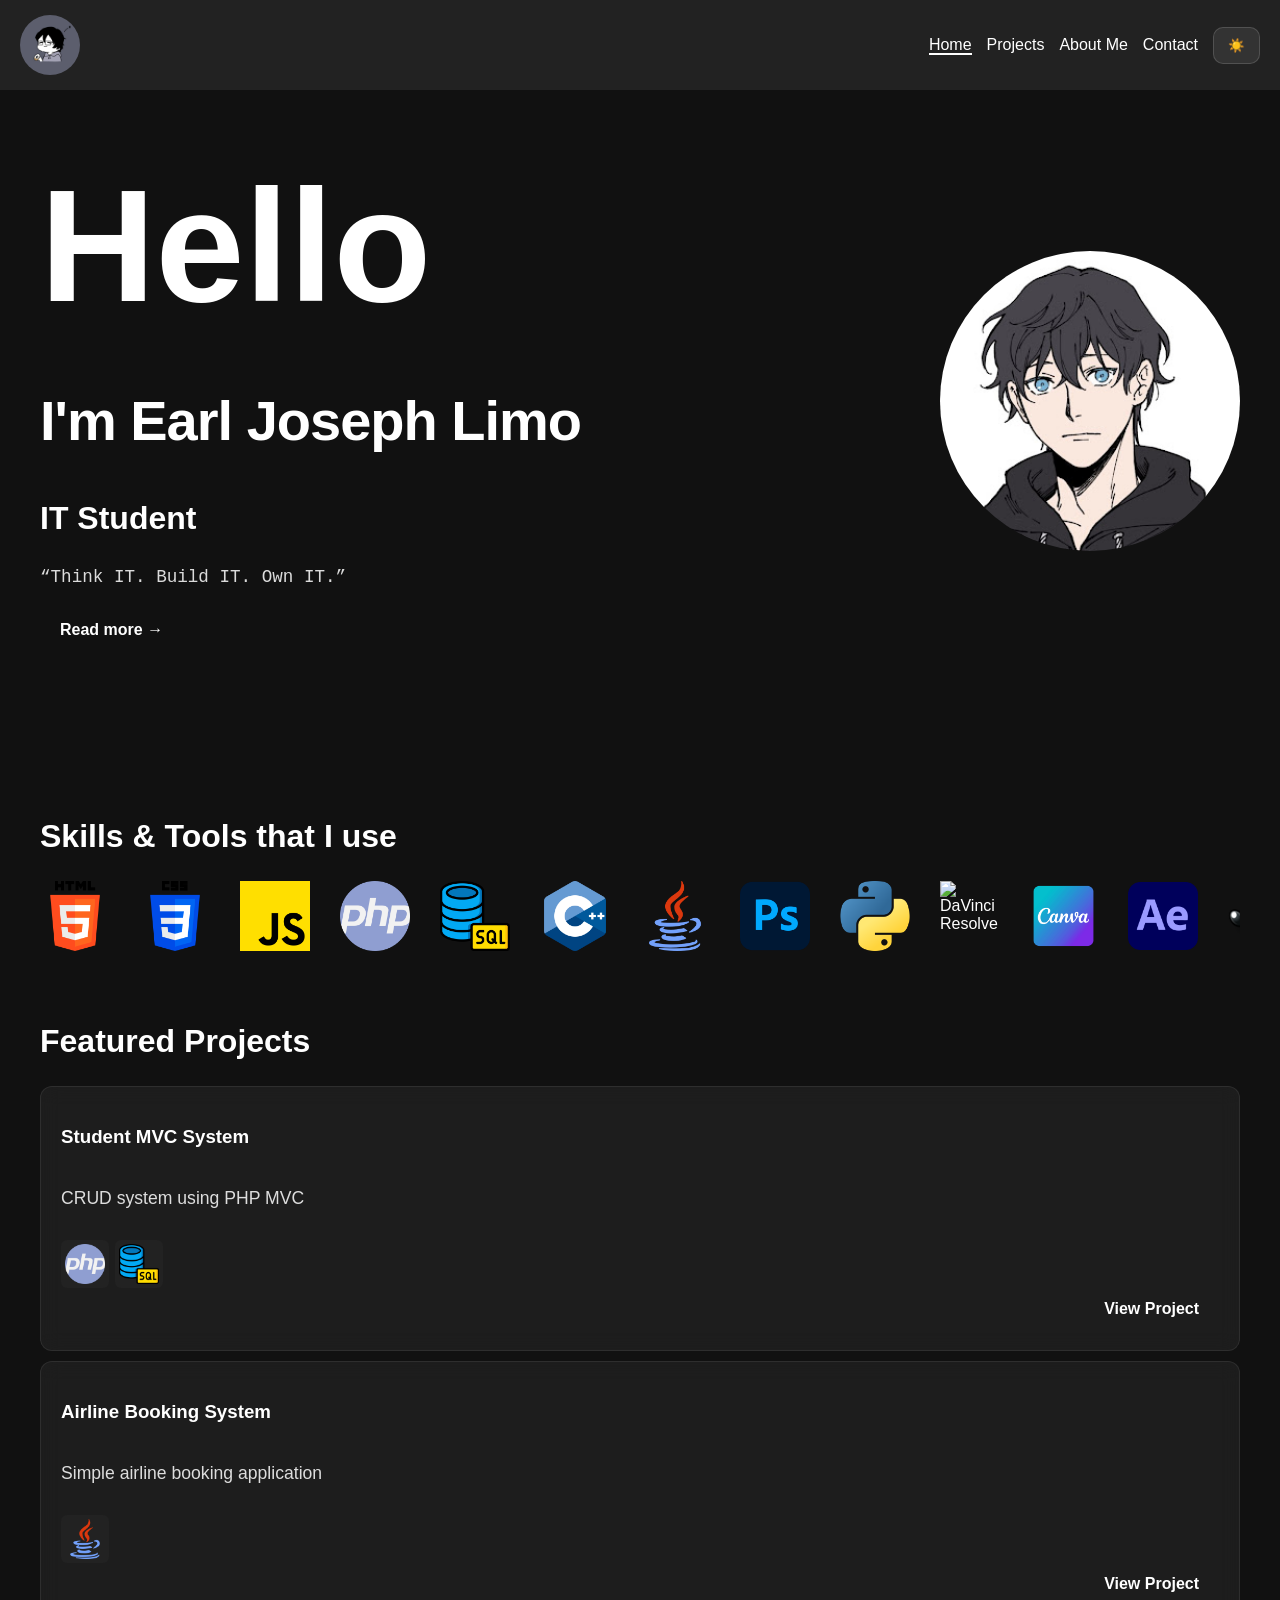
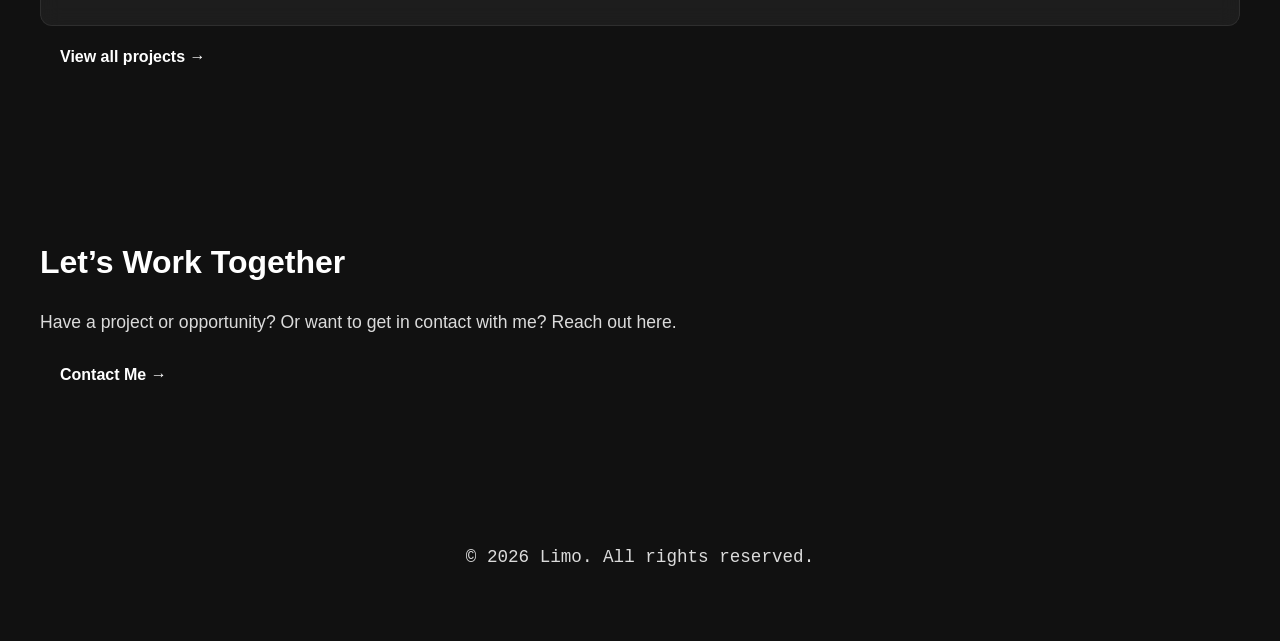
==== commit 12a773ba: "small change to index.html" ====
--- a/index.html
+++ b/index.html
@@ -94,7 +94,7 @@
 
     <section class="contact-preview">
         <h2>Let’s Work Together</h2>
-        <p>Have a project or opportunity? Or want to get in contact with me? Reach out here!</p>
+        <p>Have a project or opportunity? Or want to get in contact with me? Reach out here.</p>
         <a href="contact.html" class="btn btn-primary">Contact Me →</a>
     </section>
   </main>
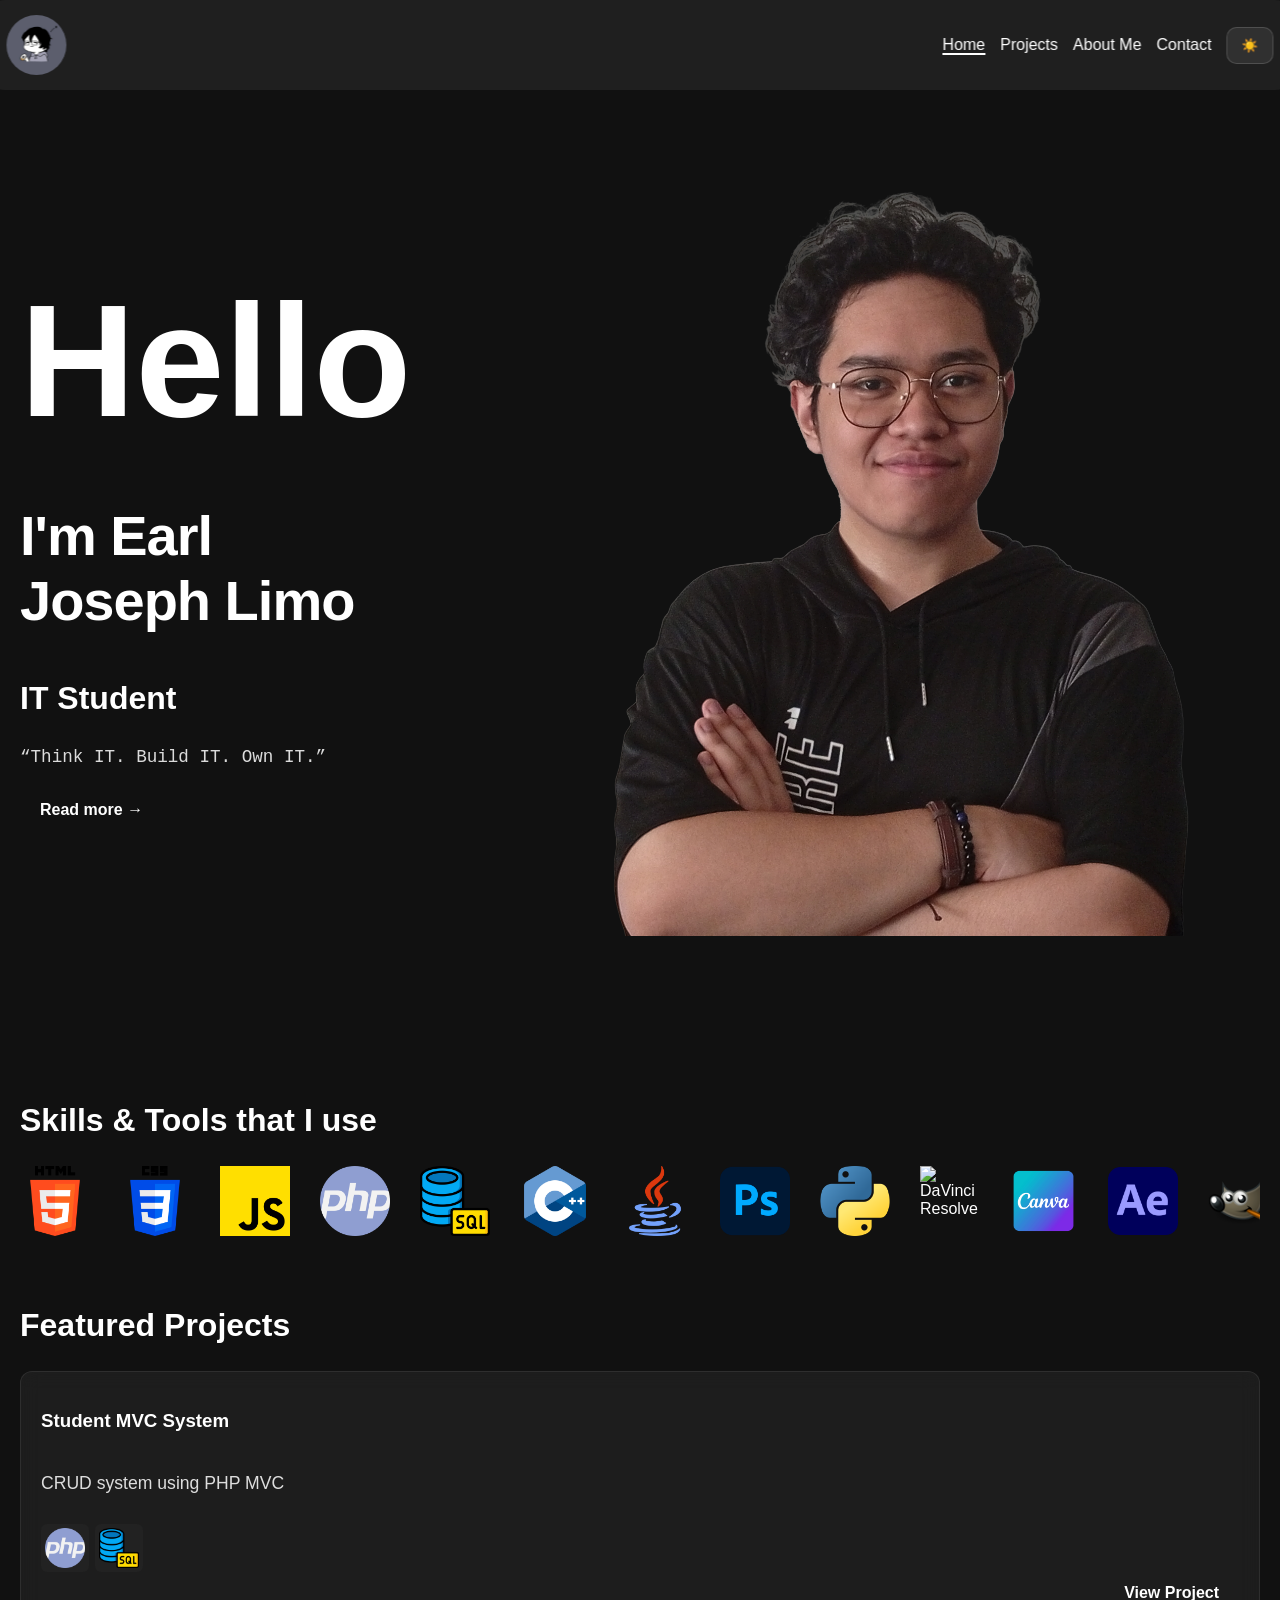
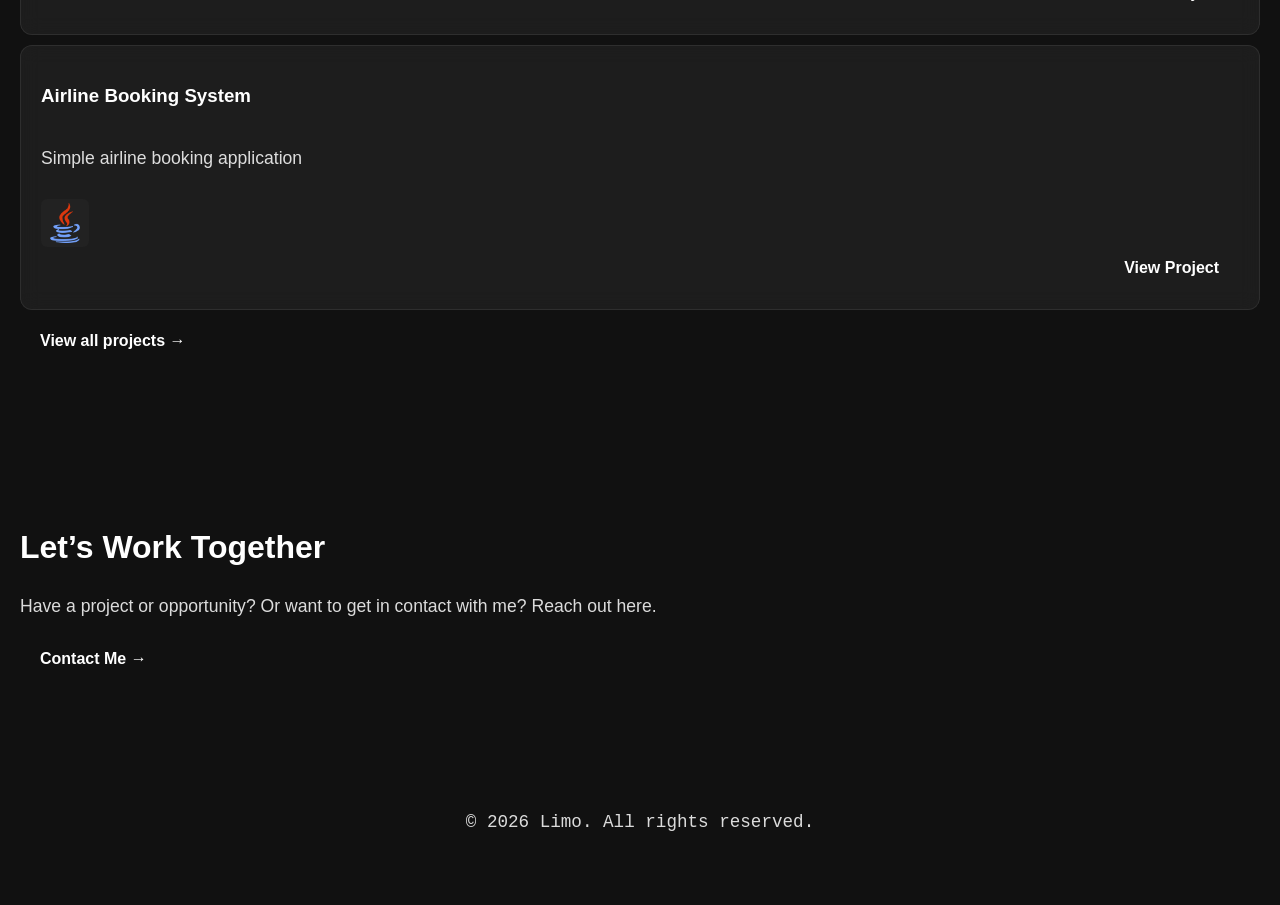
==== commit f9f54bb9: "added proper images now, replacing placeholder images. fixed changing text to be mobile compatible. " ====
--- a/index.html
+++ b/index.html
@@ -34,7 +34,7 @@
             <a href="about.html" class="btn">Read more →</a>
         </div>
 
-        <img src="images/pfp.jpg" alt="profile pic" class="profile-img">
+        <img src="images/hero-picture.png" alt="profile pic" class="profile-img">
     </div>
     </section>
     <section class="skills">
--- a/styles.css
+++ b/styles.css
@@ -67,8 +67,18 @@
 nav {
   display: flex;
   justify-content: space-between;
+  align-items: center;
   padding: 15px 20px;
-  background: #222;
+  background: rgba(34,34,34,0.9);
+  position: fixed;
+  left: 50%;
+  transform: translateX(-50%);
+  width: 100%;
+  max-width: 99%;
+  border-radius: 18px;
+  z-index: 999;
+  transition: all 0.4s ease;
+  backdrop-filter: blur(10px);
 }
 
 .nav-right {
@@ -76,6 +86,19 @@
   align-items: center;
   gap: 15px;
 }
+
+nav.scrolled {
+  top: 10px;
+  width: 75%;
+  padding: 10px 18px;
+  background: rgba(20,20,20,0.75);
+  box-shadow: 0 10px 30px rgba(0,0,0,0.35);
+}
+
+nav.scrolled .logo {
+  width: 45px;
+}
+
 section {
   padding: 40px 20px 100px;
   margin: 0px;
@@ -110,7 +133,7 @@
 }
 
 main {
-    padding: 20px;
+  padding-top: 120px;
 }
 
 .card {
@@ -161,9 +184,7 @@
 }
 
 .profile-img {
-  width: 300px;
-  border-radius: 50%;
-
+  width: 900px;
 }
 
 .logo {
@@ -262,7 +283,7 @@
     text-align: center;
   }
   #changing-text {
-    font-size: 2rem;
+    font-size: 9rem;
   }
   .about-container {
     flex-direction: column;
@@ -603,13 +624,11 @@
 }
 
 .terminal-profile {
-  width: 120px;
-  height: 120px;
+  width: 220px;
+  height: 220px;
   border-radius: 10px;
-
   margin: 10px 0;
   border: 1px solid rgba(127, 220, 255, 0.3);
-
   object-fit: cover;
   display: block;
 }
